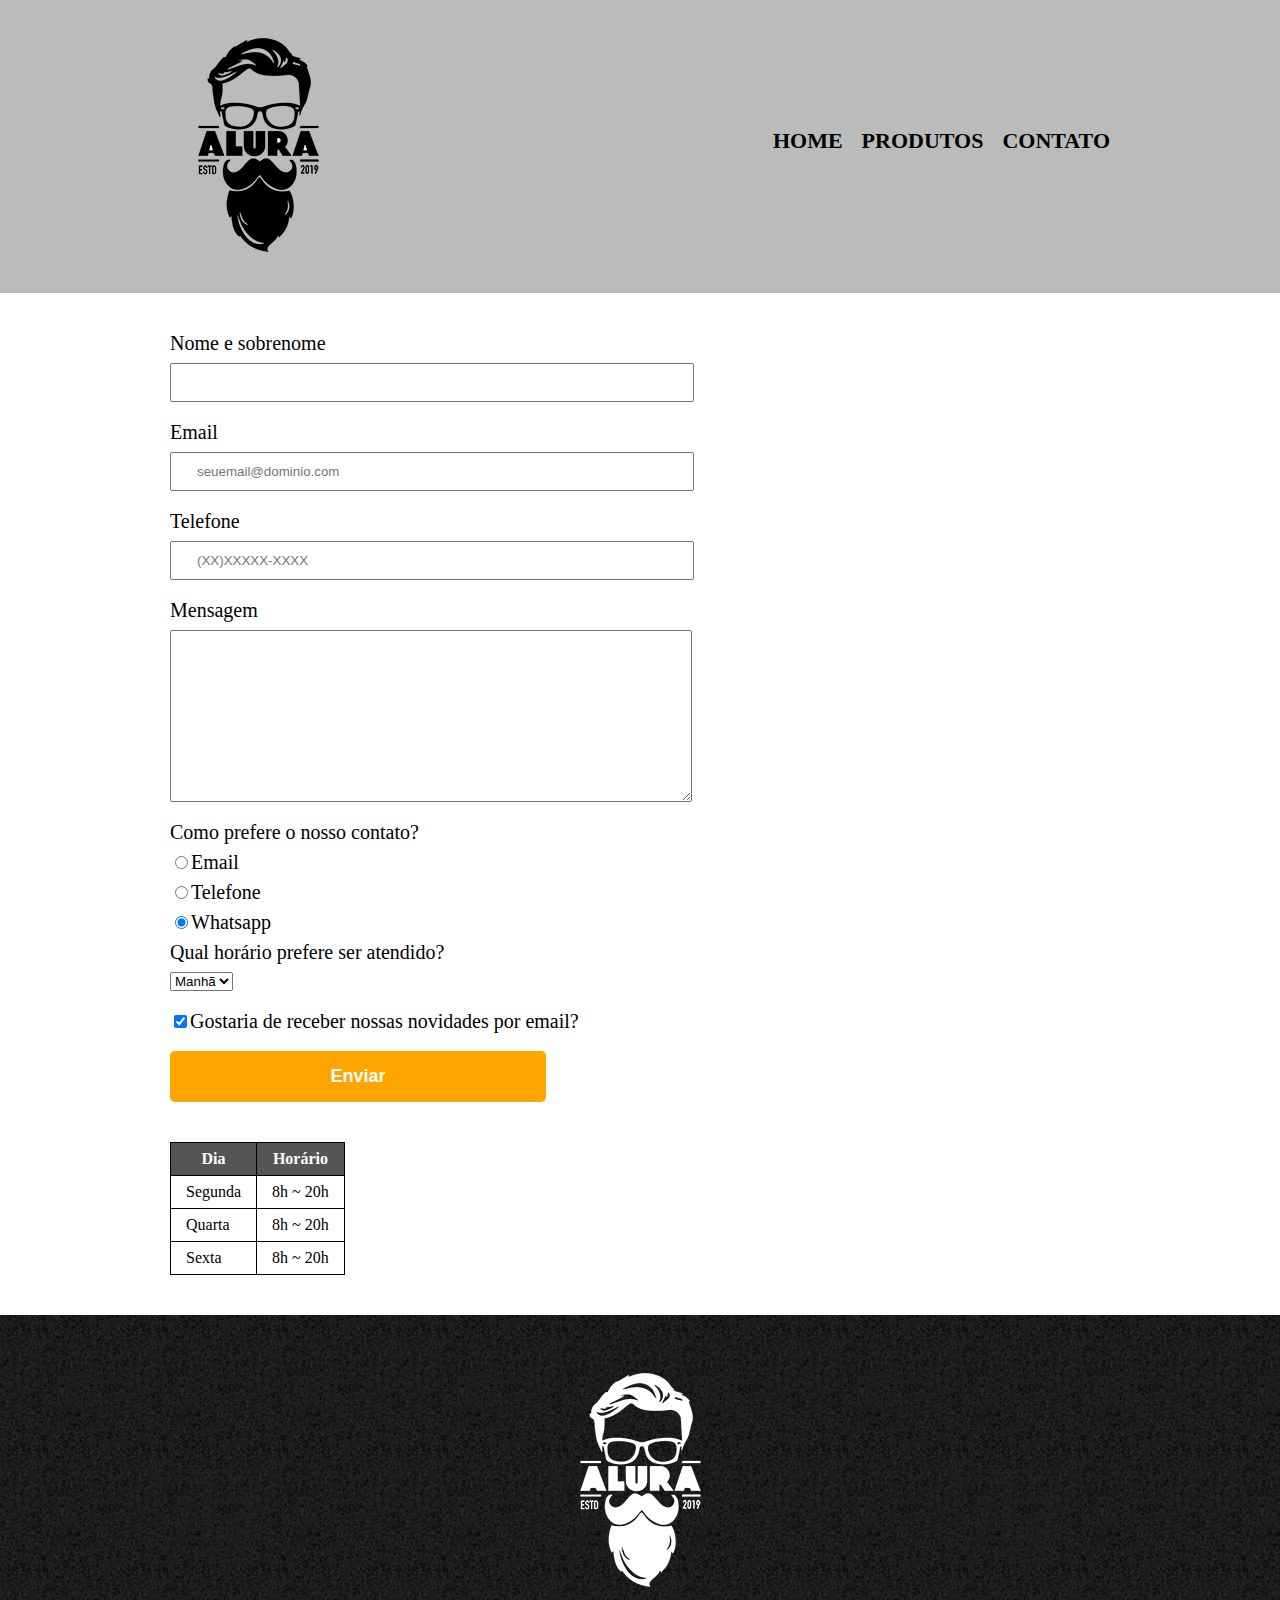
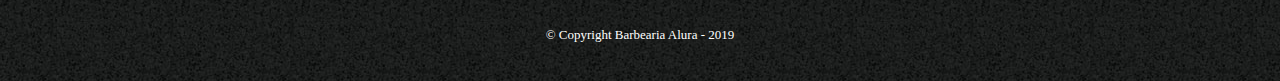
==== contato.html @ d15c81f6 "Mudança Style" ====
<!DOCTYPE html>
<html lang="pt-br">
    <head>
        <meta charset="UTF-8">
        <meta http-equiv="X-UA-Compatible" content="IE=edge">
        <meta name="viewport" content="width=device-width, initial-scale=1.0">
        <link rel="stylesheet" href="reset.css">
        <link rel="stylesheet" href="style.css">
        <title>Contato - Barbearia Alura</title>
    </head>
    <body>
        <header>
            <div class="caixa">
                <h1 class="titulo-principal"><img src="./imagens/logo.png" alt="Logo Barbearia Alura"></h1>
                <nav class="pgheader">
                    <ul>
                        <li><a href="index.html">Home</a></li>
                        <li><a href="produtos.html">Produtos</a></li>
                        <li><a href="contato.html">Contato</a></li>
                    </ul>
                </nav>
            </div>
        </header>
        <main>
            <form>
                <label for="nomesobrenome">Nome e sobrenome</label>
                <input type="text" id="nomesobrenome" class="input-padrao" required>

                <label for="email">Email</label>
                <input type="email" id="email" class="input-padrao" required placeholder="seuemail@dominio.com">

                <label for="telefone">Telefone</label>
                <input type="tel" id="telefone" class="input-padrao" required placeholder="(XX)XXXXX-XXXX">

                <label for="mensagem">Mensagem</label>
                <textarea cols="70" rows="10" id="mensagem" class="input-padrao" required></textarea>


                <fielset>
                    <legend>Como prefere o nosso contato?</legend>

                    <label for="radio-email"><input type="radio" name="contato" value="email" id="radio-email">Email</label>
                    

                    <label for="radio-telefone"><input type="radio" name="contato" value="telefone" id="radio-telefone">Telefone</label>
                    

                    <label for="radio-wpp"><input type="radio" name="contato"  value="wpp" id="radio-wpp" checked>Whatsapp</label>
                </fielset>

                <fieldset>
                    <legend>Qual horário prefere ser atendido?</legend>
                    <select>
                        <option>Manhã</option>
                        <option>Tarde</option>
                        <option>Noite</option>
                    </select>
                </fieldset>

                <label class="checkbox"><input type="checkbox" checked>Gostaria de receber nossas novidades por email?</label>

                <input type="submit" value="Enviar" class="enviar">
            </form>

            <table>
                <thead>
                    <tr>
                        <th>Dia</th>
                        <th>Horário</th>
                    </tr>
                </thead>
                <tbody>
                    <tr>
                        <td>Segunda</td>
                        <td>8h ~ 20h</td>
                        </tr>
                    <tr>
                        <td>Quarta</td>
                        <td>8h ~ 20h</td>
                    </tr>
                    <tr>
                        <td>Sexta</td>
                        <td>8h ~ 20h</td>
                    </tr>
                </tbody>
            </table>
        </main>
        <footer>
            <img src="./imagens/logo-branco.png" alt="Logo Barbearia Alura">
            <p class="copyright">&copy; Copyright Barbearia Alura - 2019</p>
        </footer>
        
    </body>
</html>
---- style.css ----
header{
    background: #BBBBBB;
    padding: 20px;
}

.caixa{
    position: relative;
    width: 940px;
    margin: 0 auto;
}

nav{
    position: absolute;
    top: 110px;
    right: 0px;
}

nav li{
    display: inline;
    margin: 0 0 0 15px;
}

nav a{
    text-transform: uppercase;
    color: #000000;
    font-weight: bold;
    font-size: 22px;
    text-decoration: none;
}

nav a:hover{
    color: #C78c19;
    text-decoration: underline;
}

.produtos {
    width: 940px;
    margin: 0 auto;
    padding: 50px 0;
}

.produtos li{
    display: inline-block;
    text-align: center;
    width: 30%;
    vertical-align: top;
    margin: 0 1.5%;
    padding: 30px 20px;
    box-sizing: border-box;
    border: 2px solid #000000;
    border-radius: 10px; 
}

.produtos li:hover{
    border-color: #c78c19;
}

.produtos li:active{
    border-color: green;
}

.produtos li:hover h2{
    font-size: 35px;
}

.produtos h2{
    font-size: 30px;
    font-weight: bold;
}

.produtos-descricao{
    font-size: 18px;
}

.produto-preco{
    font-size: 22px;
    font-weight: bold;
    margin: 10px 0 0;
}

footer{
    text-align: center;
    background: url("./imagens/bg.jpg");
    padding: 40px 0;
}

.copyright{
    color: #FFFFFF;
    font-size: 13px;
    margin: 20px 0 0;
}

main {
    width: 940px;
    margin: 0 auto;
}

form {
    margin: 40px 0;
}

form label, form legend {
    display:block;
    font-size: 20px;
    margin: 0 0 10px;
}

.input-padrao {
    display: block;
    margin: 0 0 20px;
    padding: 10px 25px;
    width: 50%;
}

.checkbox{
    margin: 20px 0;
}

.enviar{
    width: 40%;
    padding: 15px 0;
    background: orange;
    color: white;
    font-weight: bold;
    font-size: 18px;
    border: none;
    border-radius: 5px;
    transition: 0.5s all;
    cursor: pointer;
}

.enviar:hover{
    background: darkorange;
    transform: scale(1.1);
}

table{
    margin: 20px 0 40px;
}

thead{
    background: #555555;
    color: white;
    font-weight: bold;
}

td, th{
    border: 1px solid #000000;
    padding: 8px 15px;
}
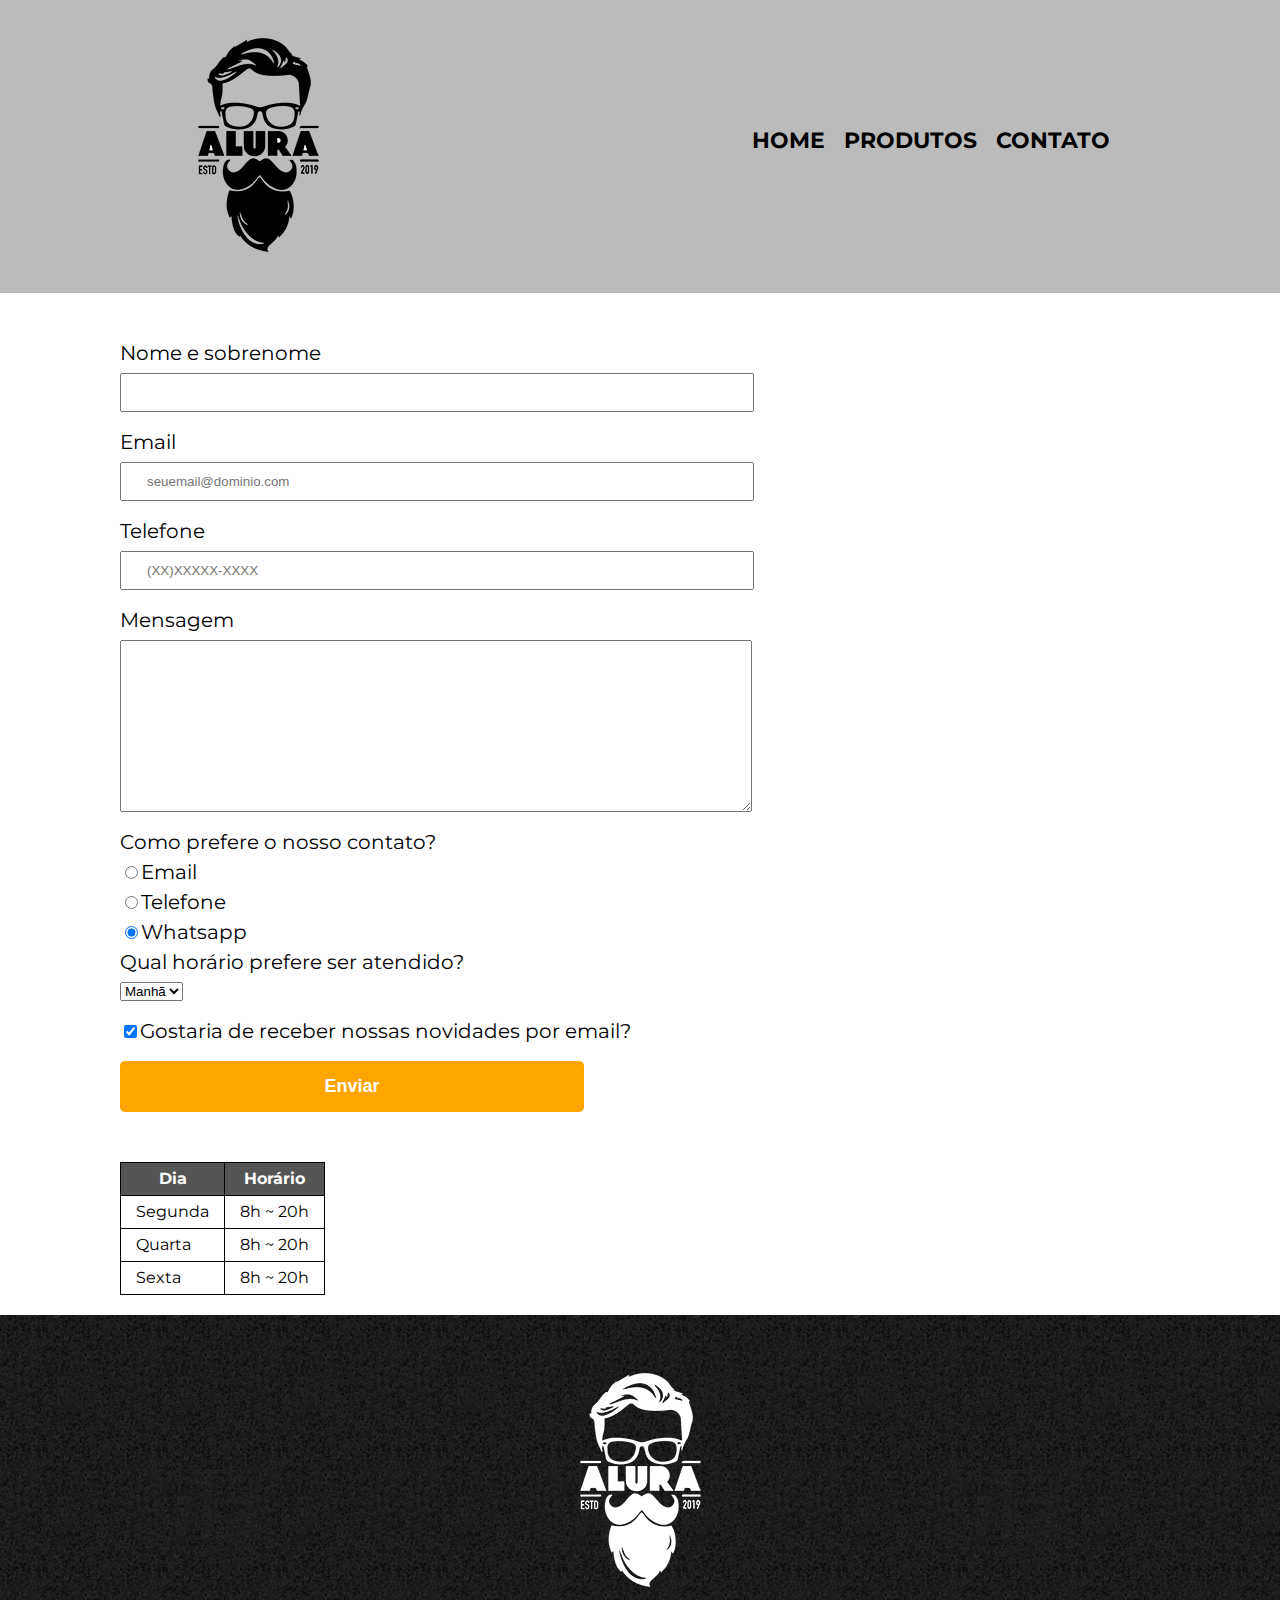
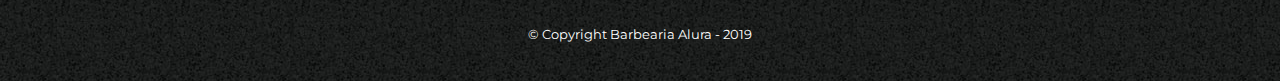
==== commit 660beea8: "end" ====
--- a/contato.html
+++ b/contato.html
@@ -6,6 +6,7 @@
         <meta name="viewport" content="width=device-width, initial-scale=1.0">
         <link rel="stylesheet" href="reset.css">
         <link rel="stylesheet" href="style.css">
+        <link rel="stylesheet" href="https://fonts.googleapis.com/css?family=Montserrat&display=swap">
         <title>Contato - Barbearia Alura</title>
     </head>
     <body>
@@ -22,7 +23,7 @@
             </div>
         </header>
         <main>
-            <form>
+            <form class="formulario">
                 <label for="nomesobrenome">Nome e sobrenome</label>
                 <input type="text" id="nomesobrenome" class="input-padrao" required>
 
@@ -62,7 +63,7 @@
                 <input type="submit" value="Enviar" class="enviar">
             </form>
 
-            <table>
+            <table class="listah">
                 <thead>
                     <tr>
                         <th>Dia</th>
--- a/style.css
+++ b/style.css
@@ -1,3 +1,7 @@
+body{
+    font-family: 'Montserrat', sans-serif;
+}
+
 header{
     background: #BBBBBB;
     padding: 20px;
@@ -90,9 +94,8 @@
     margin: 20px 0 0;
 }
 
-main {
-    width: 940px;
-    margin: 0 auto;
+.formulario, .listah {
+    margin: 50px 0 20px 120px;
 }
 
 form {
@@ -148,3 +151,121 @@
     border: 1px solid #000000;
     padding: 8px 15px;
 }
+
+/* CSS da Página Inicial (HOME) */
+.banner{
+    width: 100%;
+    height: 700px;
+}
+
+.titulo-main{
+    text-align: center;
+    font-size: 2em;
+    margin: 0 0 1em;
+    clear: left;
+}
+
+.principal{
+    padding: 3em 0;
+    background: #FEFEFE;
+    width: 940px;
+    margin: 0 auto;
+}
+
+.principal p{
+    margin: 0 0 1em;
+}
+
+.principal strong {
+    font-weight: bold;
+}
+
+.principal em{
+    font-family: italic;
+}
+
+.utensilios{
+    width: 120px;
+    float: left;
+    margin: 0 20px 20px 0;
+}
+
+.mapa{
+    padding: 3em 0;
+    background: linear-gradient(#FEFEFE , #888888);
+}
+
+.mapa-conteudo{
+    width: 940px;
+    margin: 0 auto;
+}
+
+.mapa p{
+    margin: 0 0 2em;
+    text-align: center;
+}
+
+.beneficios{
+    padding: 3em 0;
+    background: #888888;
+}
+
+.conteudo-beneficios {
+    width: 640px;
+    margin: 0 auto;
+}
+
+.lista-beneficios{
+    width: 40%;
+    display: inline-block;
+    vertical-align: top;
+}
+
+.itens{
+    line-height: 1.5em;
+}
+
+.itens:first-child{
+    font-weight: bold;
+}
+
+.itens:before {
+    content: "\2726";
+}
+
+.imagembeneficios {
+    width: 60%;
+    opacity: 1;
+    transition: 400ms;
+    transition: 0.5s;
+    box-shadow: 10px 10px 10px #000000;
+}
+
+.imagem-beneficios:hover{
+    opacity: 0.3;
+}
+
+.video{
+    width: 560px;
+    margin: 1em auto;
+}
+
+/* Mobile */
+
+@media screen and (max-width: 480px) {
+    .caixa, .principal, .conteudo-beneficios, .mapa-conteudo, .video, .banner{
+        width: auto;
+    }
+
+    h1{
+        text-align: center;
+    }
+
+    nav{
+        position: static;
+    }
+
+    .lista-beneficios, .imagembeneficios{
+        width: 100%;
+    }
+}